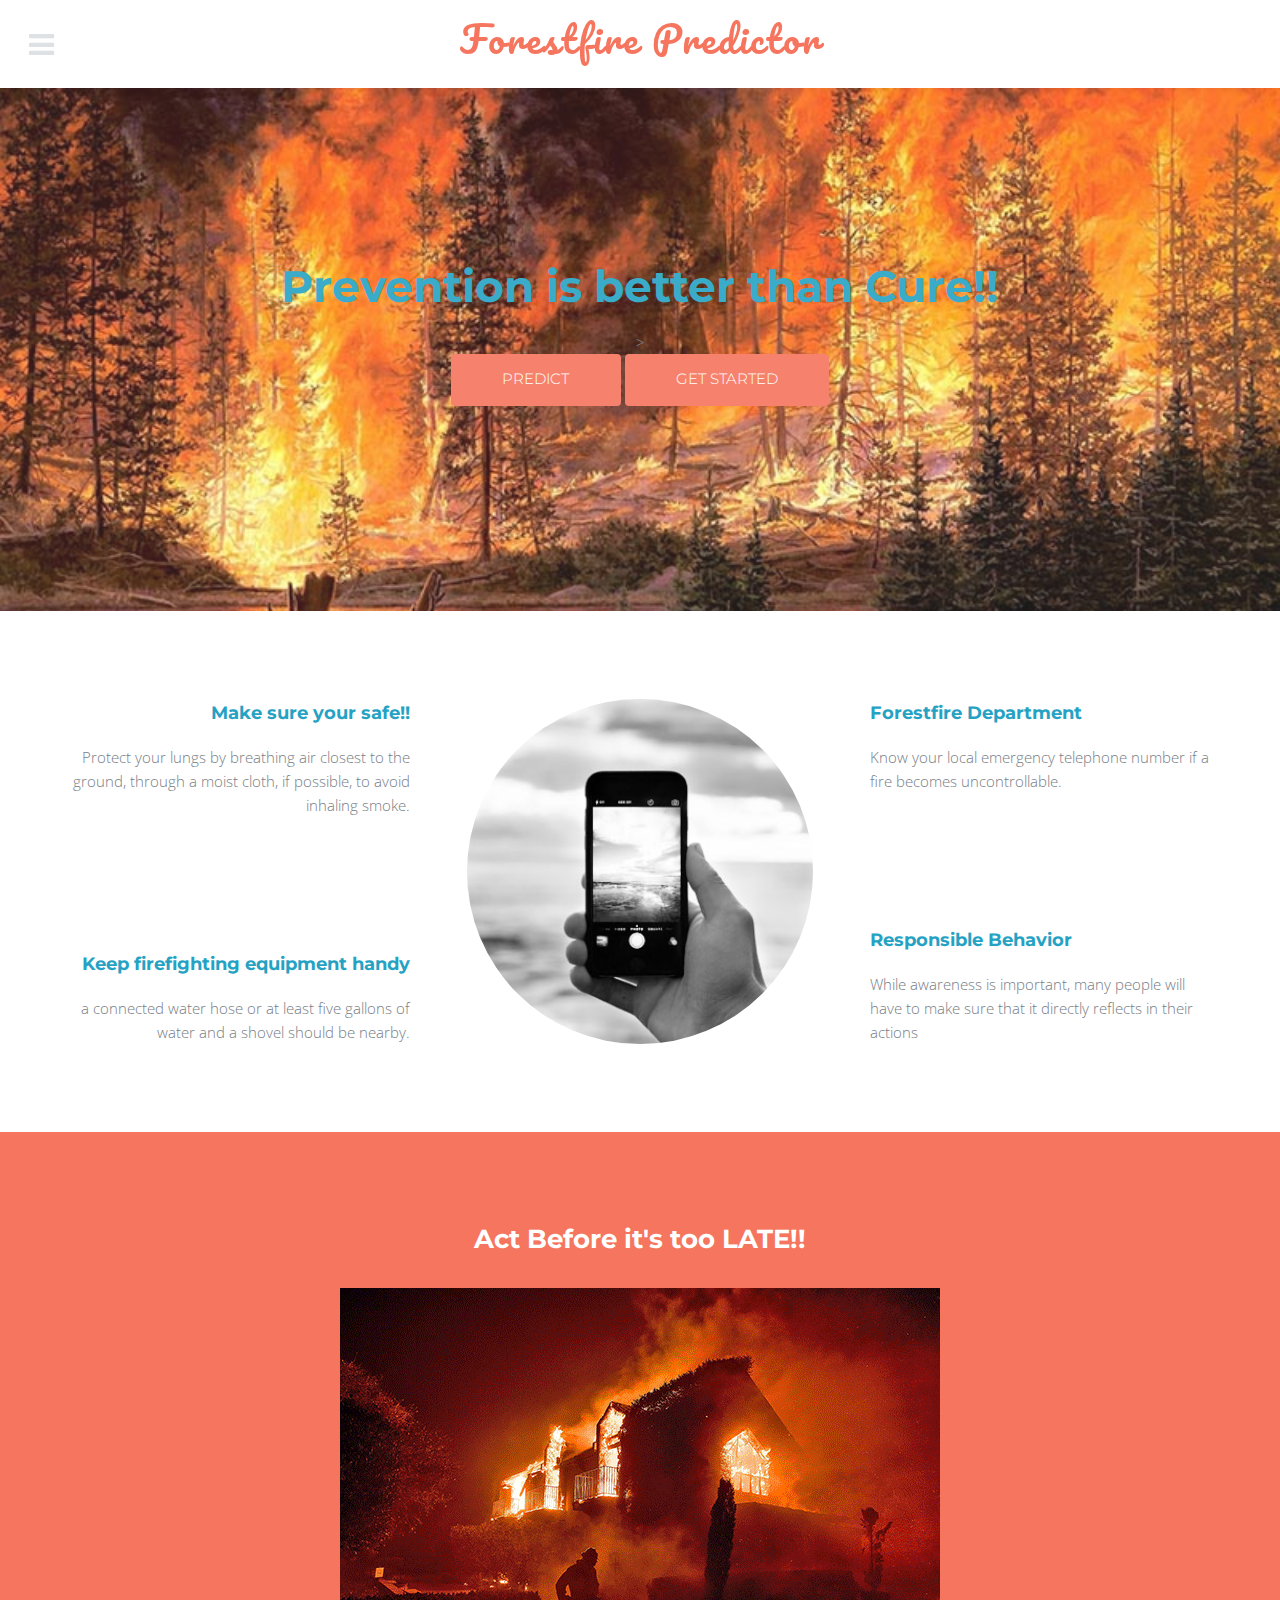
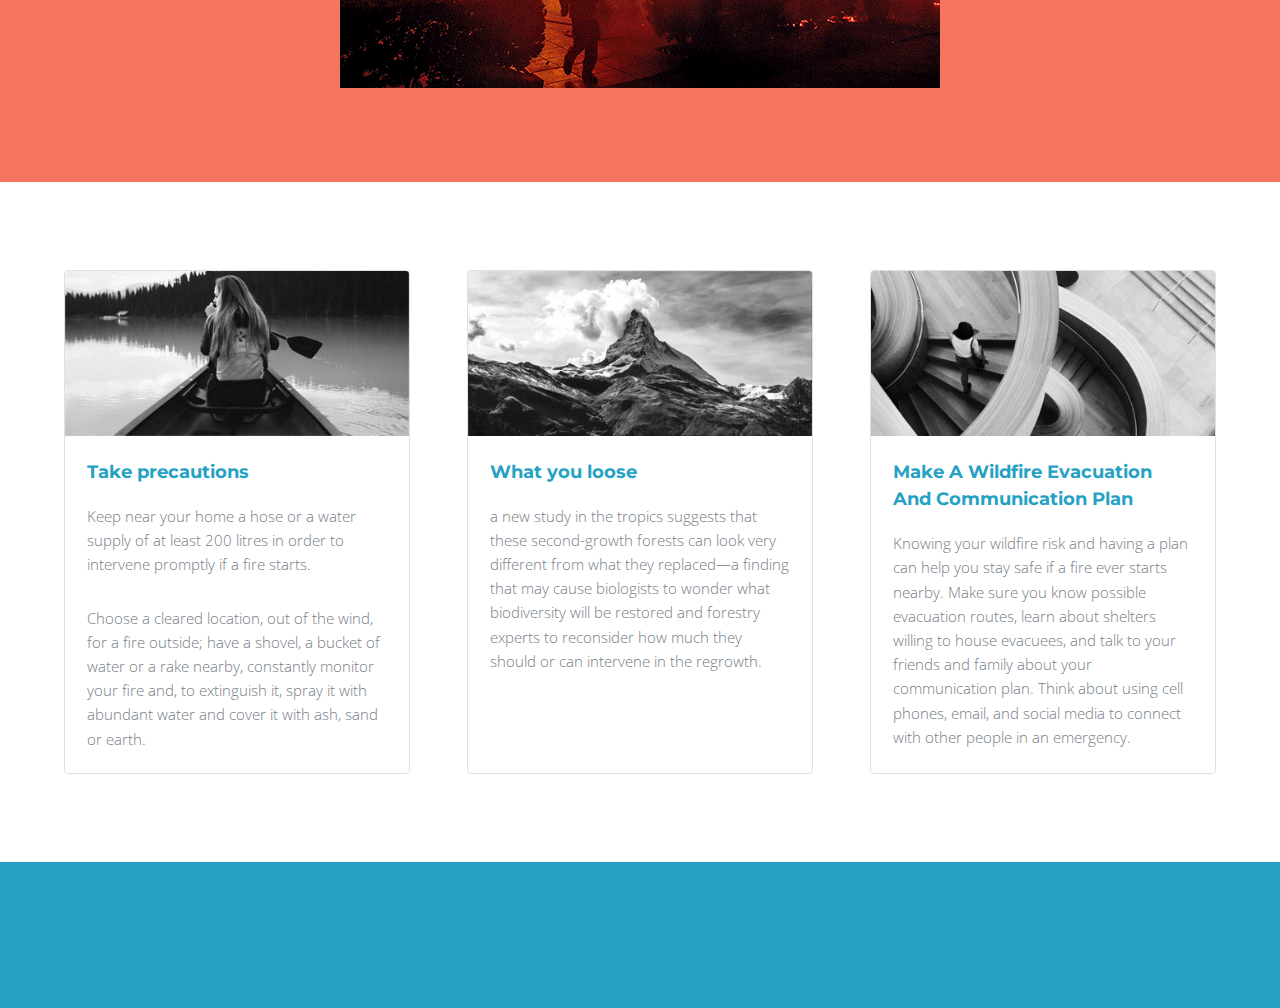
==== Forest_fire/index.html @ a29992cc "Update index.html" ====
<!DOCTYPE HTML>
<!--
	Intensify by TEMPLATED
	templated.co @templatedco
	Released for free under the Creative Commons Attribution 3.0 license (templated.co/license)
-->
<html>
	<head>
		<title>Intensify by TEMPLATED</title>
		<meta charset="utf-8" />
		<meta name="viewport" content="width=device-width, initial-scale=1" />
		<link rel="stylesheet" href="assets/css/main.css" />
	</head>
	<body>

		<!-- Header -->
			<header id="header">
				<nav class="left">
					<a href="#menu"><span>Menu</span></a>
				</nav>
				<a href="index.html" class="logo">Forestfire Predictor</a>
			</header>

		<!-- Menu -->
			<nav id="menu">
				<ul class="links">
					<li><a href="index.html">Home</a></li>
					<li><a href="generic.html">Manual</a></li>
				</ul>
				<ul class="actions vertical">
					
				</ul>
			</nav>

		<!-- Banner -->
			<section id="banner">
				<div class="content">
					<h1>Prevention is better than Cure!!</h1>>
					<ul class="actions">
						<li>
						<form action="../cgi-bin/codefundoo.py" method="get">
						<input type="submit" value="Predict"> <a href="#one" class="button scrolly">Get Started</a></input>
						</li>
						</form>
					</ul>
				</div>
			</section>

		<!-- One -->
			<section id="one" class="wrapper">
				<div class="inner flex flex-3">
					<div class="flex-item left">
						<div>
							<h3> Make sure your safe!!</h3>
							<p>Protect your lungs by breathing air closest to the ground, through a moist cloth, if possible, to avoid inhaling smoke.</p>
						</div>
						<div>
							<h3>Keep firefighting equipment handy </h3>
							<p> a connected water hose or at least five gallons of water and a shovel should be nearby.</p>
						</div>
					</div>
					<div class="flex-item image fit round">
						<img src="images/pic01.jpg" alt="" />
					</div>
					<div class="flex-item right">
						<div>
							<h3>Forestfire Department</h3>
							<p>Know your local emergency telephone number if a fire becomes uncontrollable.</p>
						</div>
						<div>
							<h3>Responsible Behavior</h3>
							<p>While awareness is important, many people will have to make sure that it directly reflects in their actions</p>
						</div>
					</div>
				</div>
			</section>

		<!-- Two -->
			<section id="two" class="wrapper style1 special">
				<div class="inner">
				
					<h2>Act Before it's too LATE!!</h2> 
					<figure>
					<p></p>
					    <img src="images/fire.gif">
					 <p></p>
					 <!--    <footer> 
					        <cite class="author">Jane Anderson</cite>
					        <cite class="company">CEO, Untitled</cite>
					    </footer> -->
					 </figure> 
				</div>
			</section>

		 
			<section id="three" class="wrapper">
				<div class="inner flex flex-3">
					<div class="flex-item box">
						<div class="image fit">
							<img src="images/pic02.jpg" alt="" />
						</div>
						<div class="content">
							<h3>Take precautions</h3>
                               <p>Keep near your home a hose or a water supply of at least 200 litres in order to intervene promptly if a fire starts.</p>
                               <p>Choose a cleared location, out of the wind, for a fire outside; have a shovel, a bucket of water or a rake nearby, constantly monitor your fire and, to extinguish it, spray it with abundant water and cover it with ash, sand or earth.</p>
						</div>
					</div>
					<div class="flex-item box">
						<div class="image fit">
							<img src="images/pic03.jpg" alt="" />
						</div>
						<div class="content">
							<h3>What you loose</h3>
							<p>a new study in the tropics suggests that these second-growth forests can look very different from what they replaced—a finding that may cause biologists to wonder what biodiversity will be restored and forestry experts to reconsider how much they should or can intervene in the regrowth.</p>
						</div>
					</div>
					<div class="flex-item box">
						<div class="image fit">
							<img src="images/pic04.jpg" alt="" />
						</div>
						<div class="content">
							<h3>Make A Wildfire Evacuation And Communication Plan</h3>
							<p>Knowing your wildfire risk and having a plan can help you stay safe if a fire ever starts nearby.
                               Make sure you know possible evacuation routes, learn about shelters willing to house evacuees, and talk to your friends and family about your communication plan. Think about using cell phones, email, and social media to connect with other people in an emergency.</p>
						</div>
					</div>
				</div>
			</section>

		<!-- Footer -->
			<footer id="footer">
				<div class="inner">
				</div>
			</footer>

		<!-- Scripts -->
			<script src="assets/js/jquery.min.js"></script>
			<script src="assets/js/jquery.scrolly.min.js"></script>
			<script src="assets/js/skel.min.js"></script>
			<script src="assets/js/util.js"></script>
			<script src="assets/js/main.js"></script>

	</body>
</html>
---- Forest_fire/assets/css/main.css ----
@charset "UTF-8";
@import url(font-awesome.min.css);
@import "https://fonts.googleapis.com/css?family=Montserrat:700|Open+Sans:300,400|Pacifico";

/*
	Intensify by TEMPLATED
	templated.co @templatedco
	Released for free under the Creative Commons Attribution 3.0 license (templated.co/license)
*/

/* Reset */

	html, body, div, span, applet, object, iframe, h1, h2, h3, h4, h5, h6, p, blockquote, pre, a, abbr, acronym, address, big, cite, code, del, dfn, em, img, ins, kbd, q, s, samp, small, strike, strong, sub, sup, tt, var, b, u, i, center, dl, dt, dd, ol, ul, li, fieldset, form, label, legend, table, caption, tbody, tfoot, thead, tr, th, td, article, aside, canvas, details, embed, figure, figcaption, footer, header, hgroup, menu, nav, output, ruby, section, summary, time, mark, audio, video {
		margin: 0;
		padding: 0;
		border: 0;
		font-size: 100%;
		font: inherit;
		vertical-align: baseline;
	}

	article, aside, details, figcaption, figure, footer, header, hgroup, menu, nav, section {
		display: block;
	}

	body {
		line-height: 1;
	}

	ol, ul {
		list-style: none;
	}

	blockquote, q {
		quotes: none;
	}

	blockquote:before, blockquote:after, q:before, q:after {
		content: '';
		content: none;
	}

	table {
		border-collapse: collapse;
		border-spacing: 0;
	}

	body {
		-webkit-text-size-adjust: none;
	}

/* Box Model */

	*, *:before, *:after {
		-moz-box-sizing: border-box;
		-webkit-box-sizing: border-box;
		box-sizing: border-box;
	}

/* Containers */

	.container {
		margin-left: auto;
		margin-right: auto;
	}

	.container.\31 25\25 {
		width: 100%;
		max-width: 100em;
		min-width: 80em;
	}

	.container.\37 5\25 {
		width: 60em;
	}

	.container.\35 0\25 {
		width: 40em;
	}

	.container.\32 5\25 {
		width: 20em;
	}

	.container {
		width: 80em;
	}

	@media screen and (max-width: 1680px) {

		.container.\31 25\25 {
			width: 100%;
			max-width: 100em;
			min-width: 80em;
		}

		.container.\37 5\25 {
			width: 60em;
		}

		.container.\35 0\25 {
			width: 40em;
		}

		.container.\32 5\25 {
			width: 20em;
		}

		.container {
			width: 80em;
		}

	}

	@media screen and (max-width: 1280px) {

		.container.\31 25\25 {
			width: 100%;
			max-width: 81.25em;
			min-width: 65em;
		}

		.container.\37 5\25 {
			width: 48.75em;
		}

		.container.\35 0\25 {
			width: 32.5em;
		}

		.container.\32 5\25 {
			width: 16.25em;
		}

		.container {
			width: 65em;
		}

	}

	@media screen and (max-width: 980px) {

		.container.\31 25\25 {
			width: 100%;
			max-width: 112.5%;
			min-width: 90%;
		}

		.container.\37 5\25 {
			width: 67.5%;
		}

		.container.\35 0\25 {
			width: 45%;
		}

		.container.\32 5\25 {
			width: 22.5%;
		}

		.container {
			width: 90%;
		}

	}

	@media screen and (max-width: 736px) {

		.container.\31 25\25 {
			width: 100%;
			max-width: 112.5%;
			min-width: 90%;
		}

		.container.\37 5\25 {
			width: 67.5%;
		}

		.container.\35 0\25 {
			width: 45%;
		}

		.container.\32 5\25 {
			width: 22.5%;
		}

		.container {
			width: 90% !important;
		}

	}

	@media screen and (max-width: 480px) {

		.container.\31 25\25 {
			width: 100%;
			max-width: 112.5%;
			min-width: 90%;
		}

		.container.\37 5\25 {
			width: 67.5%;
		}

		.container.\35 0\25 {
			width: 45%;
		}

		.container.\32 5\25 {
			width: 22.5%;
		}

		.container {
			width: 90% !important;
		}

	}

/* Grid */

	.row {
		border-bottom: solid 1px transparent;
		-moz-box-sizing: border-box;
		-webkit-box-sizing: border-box;
		box-sizing: border-box;
	}

	.row > * {
		float: left;
		-moz-box-sizing: border-box;
		-webkit-box-sizing: border-box;
		box-sizing: border-box;
	}

	.row:after, .row:before {
		content: '';
		display: block;
		clear: both;
		height: 0;
	}

	.row.uniform > * > :first-child {
		margin-top: 0;
	}

	.row.uniform > * > :last-child {
		margin-bottom: 0;
	}

	.row.\30 \25 > * {
		padding: 0 0 0 0em;
	}

	.row.\30 \25 {
		margin: 0 0 -1px 0em;
	}

	.row.uniform.\30 \25 > * {
		padding: 0em 0 0 0em;
	}

	.row.uniform.\30 \25 {
		margin: 0em 0 -1px 0em;
	}

	.row > * {
		padding: 0 0 0 2em;
	}

	.row {
		margin: 0 0 -1px -2em;
	}

	.row.uniform > * {
		padding: 2em 0 0 2em;
	}

	.row.uniform {
		margin: -2em 0 -1px -2em;
	}

	.row.\32 00\25 > * {
		padding: 0 0 0 4em;
	}

	.row.\32 00\25 {
		margin: 0 0 -1px -4em;
	}

	.row.uniform.\32 00\25 > * {
		padding: 4em 0 0 4em;
	}

	.row.uniform.\32 00\25 {
		margin: -4em 0 -1px -4em;
	}

	.row.\31 50\25 > * {
		padding: 0 0 0 3em;
	}

	.row.\31 50\25 {
		margin: 0 0 -1px -3em;
	}

	.row.uniform.\31 50\25 > * {
		padding: 3em 0 0 3em;
	}

	.row.uniform.\31 50\25 {
		margin: -3em 0 -1px -3em;
	}

	.row.\35 0\25 > * {
		padding: 0 0 0 1em;
	}

	.row.\35 0\25 {
		margin: 0 0 -1px -1em;
	}

	.row.uniform.\35 0\25 > * {
		padding: 1em 0 0 1em;
	}

	.row.uniform.\35 0\25 {
		margin: -1em 0 -1px -1em;
	}

	.row.\32 5\25 > * {
		padding: 0 0 0 0.5em;
	}

	.row.\32 5\25 {
		margin: 0 0 -1px -0.5em;
	}

	.row.uniform.\32 5\25 > * {
		padding: 0.5em 0 0 0.5em;
	}

	.row.uniform.\32 5\25 {
		margin: -0.5em 0 -1px -0.5em;
	}

	.\31 2u, .\31 2u\24 {
		width: 100%;
		clear: none;
		margin-left: 0;
	}

	.\31 1u, .\31 1u\24 {
		width: 91.6666666667%;
		clear: none;
		margin-left: 0;
	}

	.\31 0u, .\31 0u\24 {
		width: 83.3333333333%;
		clear: none;
		margin-left: 0;
	}

	.\39 u, .\39 u\24 {
		width: 75%;
		clear: none;
		margin-left: 0;
	}

	.\38 u, .\38 u\24 {
		width: 66.6666666667%;
		clear: none;
		margin-left: 0;
	}

	.\37 u, .\37 u\24 {
		width: 58.3333333333%;
		clear: none;
		margin-left: 0;
	}

	.\36 u, .\36 u\24 {
		width: 50%;
		clear: none;
		margin-left: 0;
	}

	.\35 u, .\35 u\24 {
		width: 41.6666666667%;
		clear: none;
		margin-left: 0;
	}

	.\34 u, .\34 u\24 {
		width: 33.3333333333%;
		clear: none;
		margin-left: 0;
	}

	.\33 u, .\33 u\24 {
		width: 25%;
		clear: none;
		margin-left: 0;
	}

	.\32 u, .\32 u\24 {
		width: 16.6666666667%;
		clear: none;
		margin-left: 0;
	}

	.\31 u, .\31 u\24 {
		width: 8.3333333333%;
		clear: none;
		margin-left: 0;
	}

	.\31 2u\24 + *,
	.\31 1u\24 + *,
	.\31 0u\24 + *,
	.\39 u\24 + *,
	.\38 u\24 + *,
	.\37 u\24 + *,
	.\36 u\24 + *,
	.\35 u\24 + *,
	.\34 u\24 + *,
	.\33 u\24 + *,
	.\32 u\24 + *,
	.\31 u\24 + * {
		clear: left;
	}

	.\-11u {
		margin-left: 91.66667%;
	}

	.\-10u {
		margin-left: 83.33333%;
	}

	.\-9u {
		margin-left: 75%;
	}

	.\-8u {
		margin-left: 66.66667%;
	}

	.\-7u {
		margin-left: 58.33333%;
	}

	.\-6u {
		margin-left: 50%;
	}

	.\-5u {
		margin-left: 41.66667%;
	}

	.\-4u {
		margin-left: 33.33333%;
	}

	.\-3u {
		margin-left: 25%;
	}

	.\-2u {
		margin-left: 16.66667%;
	}

	.\-1u {
		margin-left: 8.33333%;
	}

	@media screen and (max-width: 1680px) {

		.row > * {
			padding: 0 0 0 2em;
		}

		.row {
			margin: 0 0 -1px -2em;
		}

		.row.uniform > * {
			padding: 2em 0 0 2em;
		}

		.row.uniform {
			margin: -2em 0 -1px -2em;
		}

		.row.\32 00\25 > * {
			padding: 0 0 0 4em;
		}

		.row.\32 00\25 {
			margin: 0 0 -1px -4em;
		}

		.row.uniform.\32 00\25 > * {
			padding: 4em 0 0 4em;
		}

		.row.uniform.\32 00\25 {
			margin: -4em 0 -1px -4em;
		}

		.row.\31 50\25 > * {
			padding: 0 0 0 3em;
		}

		.row.\31 50\25 {
			margin: 0 0 -1px -3em;
		}

		.row.uniform.\31 50\25 > * {
			padding: 3em 0 0 3em;
		}

		.row.uniform.\31 50\25 {
			margin: -3em 0 -1px -3em;
		}

		.row.\35 0\25 > * {
			padding: 0 0 0 1em;
		}

		.row.\35 0\25 {
			margin: 0 0 -1px -1em;
		}

		.row.uniform.\35 0\25 > * {
			padding: 1em 0 0 1em;
		}

		.row.uniform.\35 0\25 {
			margin: -1em 0 -1px -1em;
		}

		.row.\32 5\25 > * {
			padding: 0 0 0 0.5em;
		}

		.row.\32 5\25 {
			margin: 0 0 -1px -0.5em;
		}

		.row.uniform.\32 5\25 > * {
			padding: 0.5em 0 0 0.5em;
		}

		.row.uniform.\32 5\25 {
			margin: -0.5em 0 -1px -0.5em;
		}

		.\31 2u\28xlarge\29, .\31 2u\24\28xlarge\29 {
			width: 100%;
			clear: none;
			margin-left: 0;
		}

		.\31 1u\28xlarge\29, .\31 1u\24\28xlarge\29 {
			width: 91.6666666667%;
			clear: none;
			margin-left: 0;
		}

		.\31 0u\28xlarge\29, .\31 0u\24\28xlarge\29 {
			width: 83.3333333333%;
			clear: none;
			margin-left: 0;
		}

		.\39 u\28xlarge\29, .\39 u\24\28xlarge\29 {
			width: 75%;
			clear: none;
			margin-left: 0;
		}

		.\38 u\28xlarge\29, .\38 u\24\28xlarge\29 {
			width: 66.6666666667%;
			clear: none;
			margin-left: 0;
		}

		.\37 u\28xlarge\29, .\37 u\24\28xlarge\29 {
			width: 58.3333333333%;
			clear: none;
			margin-left: 0;
		}

		.\36 u\28xlarge\29, .\36 u\24\28xlarge\29 {
			width: 50%;
			clear: none;
			margin-left: 0;
		}

		.\35 u\28xlarge\29, .\35 u\24\28xlarge\29 {
			width: 41.6666666667%;
			clear: none;
			margin-left: 0;
		}

		.\34 u\28xlarge\29, .\34 u\24\28xlarge\29 {
			width: 33.3333333333%;
			clear: none;
			margin-left: 0;
		}

		.\33 u\28xlarge\29, .\33 u\24\28xlarge\29 {
			width: 25%;
			clear: none;
			margin-left: 0;
		}

		.\32 u\28xlarge\29, .\32 u\24\28xlarge\29 {
			width: 16.6666666667%;
			clear: none;
			margin-left: 0;
		}

		.\31 u\28xlarge\29, .\31 u\24\28xlarge\29 {
			width: 8.3333333333%;
			clear: none;
			margin-left: 0;
		}

		.\31 2u\24\28xlarge\29 + *,
		.\31 1u\24\28xlarge\29 + *,
		.\31 0u\24\28xlarge\29 + *,
		.\39 u\24\28xlarge\29 + *,
		.\38 u\24\28xlarge\29 + *,
		.\37 u\24\28xlarge\29 + *,
		.\36 u\24\28xlarge\29 + *,
		.\35 u\24\28xlarge\29 + *,
		.\34 u\24\28xlarge\29 + *,
		.\33 u\24\28xlarge\29 + *,
		.\32 u\24\28xlarge\29 + *,
		.\31 u\24\28xlarge\29 + * {
			clear: left;
		}

		.\-11u\28xlarge\29 {
			margin-left: 91.66667%;
		}

		.\-10u\28xlarge\29 {
			margin-left: 83.33333%;
		}

		.\-9u\28xlarge\29 {
			margin-left: 75%;
		}

		.\-8u\28xlarge\29 {
			margin-left: 66.66667%;
		}

		.\-7u\28xlarge\29 {
			margin-left: 58.33333%;
		}

		.\-6u\28xlarge\29 {
			margin-left: 50%;
		}

		.\-5u\28xlarge\29 {
			margin-left: 41.66667%;
		}

		.\-4u\28xlarge\29 {
			margin-left: 33.33333%;
		}

		.\-3u\28xlarge\29 {
			margin-left: 25%;
		}

		.\-2u\28xlarge\29 {
			margin-left: 16.66667%;
		}

		.\-1u\28xlarge\29 {
			margin-left: 8.33333%;
		}

	}

	@media screen and (max-width: 1280px) {

		.row > * {
			padding: 0 0 0 1.5em;
		}

		.row {
			margin: 0 0 -1px -1.5em;
		}

		.row.uniform > * {
			padding: 1.5em 0 0 1.5em;
		}

		.row.uniform {
			margin: -1.5em 0 -1px -1.5em;
		}

		.row.\32 00\25 > * {
			padding: 0 0 0 3em;
		}

		.row.\32 00\25 {
			margin: 0 0 -1px -3em;
		}

		.row.uniform.\32 00\25 > * {
			padding: 3em 0 0 3em;
		}

		.row.uniform.\32 00\25 {
			margin: -3em 0 -1px -3em;
		}

		.row.\31 50\25 > * {
			padding: 0 0 0 2.25em;
		}

		.row.\31 50\25 {
			margin: 0 0 -1px -2.25em;
		}

		.row.uniform.\31 50\25 > * {
			padding: 2.25em 0 0 2.25em;
		}

		.row.uniform.\31 50\25 {
			margin: -2.25em 0 -1px -2.25em;
		}

		.row.\35 0\25 > * {
			padding: 0 0 0 0.75em;
		}

		.row.\35 0\25 {
			margin: 0 0 -1px -0.75em;
		}

		.row.uniform.\35 0\25 > * {
			padding: 0.75em 0 0 0.75em;
		}

		.row.uniform.\35 0\25 {
			margin: -0.75em 0 -1px -0.75em;
		}

		.row.\32 5\25 > * {
			padding: 0 0 0 0.375em;
		}

		.row.\32 5\25 {
			margin: 0 0 -1px -0.375em;
		}

		.row.uniform.\32 5\25 > * {
			padding: 0.375em 0 0 0.375em;
		}

		.row.uniform.\32 5\25 {
			margin: -0.375em 0 -1px -0.375em;
		}

		.\31 2u\28large\29, .\31 2u\24\28large\29 {
			width: 100%;
			clear: none;
			margin-left: 0;
		}

		.\31 1u\28large\29, .\31 1u\24\28large\29 {
			width: 91.6666666667%;
			clear: none;
			margin-left: 0;
		}

		.\31 0u\28large\29, .\31 0u\24\28large\29 {
			width: 83.3333333333%;
			clear: none;
			margin-left: 0;
		}

		.\39 u\28large\29, .\39 u\24\28large\29 {
			width: 75%;
			clear: none;
			margin-left: 0;
		}

		.\38 u\28large\29, .\38 u\24\28large\29 {
			width: 66.6666666667%;
			clear: none;
			margin-left: 0;
		}

		.\37 u\28large\29, .\37 u\24\28large\29 {
			width: 58.3333333333%;
			clear: none;
			margin-left: 0;
		}

		.\36 u\28large\29, .\36 u\24\28large\29 {
			width: 50%;
			clear: none;
			margin-left: 0;
		}

		.\35 u\28large\29, .\35 u\24\28large\29 {
			width: 41.6666666667%;
			clear: none;
			margin-left: 0;
		}

		.\34 u\28large\29, .\34 u\24\28large\29 {
			width: 33.3333333333%;
			clear: none;
			margin-left: 0;
		}

		.\33 u\28large\29, .\33 u\24\28large\29 {
			width: 25%;
			clear: none;
			margin-left: 0;
		}

		.\32 u\28large\29, .\32 u\24\28large\29 {
			width: 16.6666666667%;
			clear: none;
			margin-left: 0;
		}

		.\31 u\28large\29, .\31 u\24\28large\29 {
			width: 8.3333333333%;
			clear: none;
			margin-left: 0;
		}

		.\31 2u\24\28large\29 + *,
		.\31 1u\24\28large\29 + *,
		.\31 0u\24\28large\29 + *,
		.\39 u\24\28large\29 + *,
		.\38 u\24\28large\29 + *,
		.\37 u\24\28large\29 + *,
		.\36 u\24\28large\29 + *,
		.\35 u\24\28large\29 + *,
		.\34 u\24\28large\29 + *,
		.\33 u\24\28large\29 + *,
		.\32 u\24\28large\29 + *,
		.\31 u\24\28large\29 + * {
			clear: left;
		}

		.\-11u\28large\29 {
			margin-left: 91.66667%;
		}

		.\-10u\28large\29 {
			margin-left: 83.33333%;
		}

		.\-9u\28large\29 {
			margin-left: 75%;
		}

		.\-8u\28large\29 {
			margin-left: 66.66667%;
		}

		.\-7u\28large\29 {
			margin-left: 58.33333%;
		}

		.\-6u\28large\29 {
			margin-left: 50%;
		}

		.\-5u\28large\29 {
			margin-left: 41.66667%;
		}

		.\-4u\28large\29 {
			margin-left: 33.33333%;
		}

		.\-3u\28large\29 {
			margin-left: 25%;
		}

		.\-2u\28large\29 {
			margin-left: 16.66667%;
		}

		.\-1u\28large\29 {
			margin-left: 8.33333%;
		}

	}

	@media screen and (max-width: 980px) {

		.row > * {
			padding: 0 0 0 1.5em;
		}

		.row {
			margin: 0 0 -1px -1.5em;
		}

		.row.uniform > * {
			padding: 1.5em 0 0 1.5em;
		}

		.row.uniform {
			margin: -1.5em 0 -1px -1.5em;
		}

		.row.\32 00\25 > * {
			padding: 0 0 0 3em;
		}

		.row.\32 00\25 {
			margin: 0 0 -1px -3em;
		}

		.row.uniform.\32 00\25 > * {
			padding: 3em 0 0 3em;
		}

		.row.uniform.\32 00\25 {
			margin: -3em 0 -1px -3em;
		}

		.row.\31 50\25 > * {
			padding: 0 0 0 2.25em;
		}

		.row.\31 50\25 {
			margin: 0 0 -1px -2.25em;
		}

		.row.uniform.\31 50\25 > * {
			padding: 2.25em 0 0 2.25em;
		}

		.row.uniform.\31 50\25 {
			margin: -2.25em 0 -1px -2.25em;
		}

		.row.\35 0\25 > * {
			padding: 0 0 0 0.75em;
		}

		.row.\35 0\25 {
			margin: 0 0 -1px -0.75em;
		}

		.row.uniform.\35 0\25 > * {
			padding: 0.75em 0 0 0.75em;
		}

		.row.uniform.\35 0\25 {
			margin: -0.75em 0 -1px -0.75em;
		}

		.row.\32 5\25 > * {
			padding: 0 0 0 0.375em;
		}

		.row.\32 5\25 {
			margin: 0 0 -1px -0.375em;
		}

		.row.uniform.\32 5\25 > * {
			padding: 0.375em 0 0 0.375em;
		}

		.row.uniform.\32 5\25 {
			margin: -0.375em 0 -1px -0.375em;
		}

		.\31 2u\28medium\29, .\31 2u\24\28medium\29 {
			width: 100%;
			clear: none;
			margin-left: 0;
		}

		.\31 1u\28medium\29, .\31 1u\24\28medium\29 {
			width: 91.6666666667%;
			clear: none;
			margin-left: 0;
		}

		.\31 0u\28medium\29, .\31 0u\24\28medium\29 {
			width: 83.3333333333%;
			clear: none;
			margin-left: 0;
		}

		.\39 u\28medium\29, .\39 u\24\28medium\29 {
			width: 75%;
			clear: none;
			margin-left: 0;
		}

		.\38 u\28medium\29, .\38 u\24\28medium\29 {
			width: 66.6666666667%;
			clear: none;
			margin-left: 0;
		}

		.\37 u\28medium\29, .\37 u\24\28medium\29 {
			width: 58.3333333333%;
			clear: none;
			margin-left: 0;
		}

		.\36 u\28medium\29, .\36 u\24\28medium\29 {
			width: 50%;
			clear: none;
			margin-left: 0;
		}

		.\35 u\28medium\29, .\35 u\24\28medium\29 {
			width: 41.6666666667%;
			clear: none;
			margin-left: 0;
		}

		.\34 u\28medium\29, .\34 u\24\28medium\29 {
			width: 33.3333333333%;
			clear: none;
			margin-left: 0;
		}

		.\33 u\28medium\29, .\33 u\24\28medium\29 {
			width: 25%;
			clear: none;
			margin-left: 0;
		}

		.\32 u\28medium\29, .\32 u\24\28medium\29 {
			width: 16.6666666667%;
			clear: none;
			margin-left: 0;
		}

		.\31 u\28medium\29, .\31 u\24\28medium\29 {
			width: 8.3333333333%;
			clear: none;
			margin-left: 0;
		}

		.\31 2u\24\28medium\29 + *,
		.\31 1u\24\28medium\29 + *,
		.\31 0u\24\28medium\29 + *,
		.\39 u\24\28medium\29 + *,
		.\38 u\24\28medium\29 + *,
		.\37 u\24\28medium\29 + *,
		.\36 u\24\28medium\29 + *,
		.\35 u\24\28medium\29 + *,
		.\34 u\24\28medium\29 + *,
		.\33 u\24\28medium\29 + *,
		.\32 u\24\28medium\29 + *,
		.\31 u\24\28medium\29 + * {
			clear: left;
		}

		.\-11u\28medium\29 {
			margin-left: 91.66667%;
		}

		.\-10u\28medium\29 {
			margin-left: 83.33333%;
		}

		.\-9u\28medium\29 {
			margin-left: 75%;
		}

		.\-8u\28medium\29 {
			margin-left: 66.66667%;
		}

		.\-7u\28medium\29 {
			margin-left: 58.33333%;
		}

		.\-6u\28medium\29 {
			margin-left: 50%;
		}

		.\-5u\28medium\29 {
			margin-left: 41.66667%;
		}

		.\-4u\28medium\29 {
			margin-left: 33.33333%;
		}

		.\-3u\28medium\29 {
			margin-left: 25%;
		}

		.\-2u\28medium\29 {
			margin-left: 16.66667%;
		}

		.\-1u\28medium\29 {
			margin-left: 8.33333%;
		}

	}

	@media screen and (max-width: 736px) {

		.row > * {
			padding: 0 0 0 1.25em;
		}

		.row {
			margin: 0 0 -1px -1.25em;
		}

		.row.uniform > * {
			padding: 1.25em 0 0 1.25em;
		}

		.row.uniform {
			margin: -1.25em 0 -1px -1.25em;
		}

		.row.\32 00\25 > * {
			padding: 0 0 0 2.5em;
		}

		.row.\32 00\25 {
			margin: 0 0 -1px -2.5em;
		}

		.row.uniform.\32 00\25 > * {
			padding: 2.5em 0 0 2.5em;
		}

		.row.uniform.\32 00\25 {
			margin: -2.5em 0 -1px -2.5em;
		}

		.row.\31 50\25 > * {
			padding: 0 0 0 1.875em;
		}

		.row.\31 50\25 {
			margin: 0 0 -1px -1.875em;
		}

		.row.uniform.\31 50\25 > * {
			padding: 1.875em 0 0 1.875em;
		}

		.row.uniform.\31 50\25 {
			margin: -1.875em 0 -1px -1.875em;
		}

		.row.\35 0\25 > * {
			padding: 0 0 0 0.625em;
		}

		.row.\35 0\25 {
			margin: 0 0 -1px -0.625em;
		}

		.row.uniform.\35 0\25 > * {
			padding: 0.625em 0 0 0.625em;
		}

		.row.uniform.\35 0\25 {
			margin: -0.625em 0 -1px -0.625em;
		}

		.row.\32 5\25 > * {
			padding: 0 0 0 0.3125em;
		}

		.row.\32 5\25 {
			margin: 0 0 -1px -0.3125em;
		}

		.row.uniform.\32 5\25 > * {
			padding: 0.3125em 0 0 0.3125em;
		}

		.row.uniform.\32 5\25 {
			margin: -0.3125em 0 -1px -0.3125em;
		}

		.\31 2u\28small\29, .\31 2u\24\28small\29 {
			width: 100%;
			clear: none;
			margin-left: 0;
		}

		.\31 1u\28small\29, .\31 1u\24\28small\29 {
			width: 91.6666666667%;
			clear: none;
			margin-left: 0;
		}

		.\31 0u\28small\29, .\31 0u\24\28small\29 {
			width: 83.3333333333%;
			clear: none;
			margin-left: 0;
		}

		.\39 u\28small\29, .\39 u\24\28small\29 {
			width: 75%;
			clear: none;
			margin-left: 0;
		}

		.\38 u\28small\29, .\38 u\24\28small\29 {
			width: 66.6666666667%;
			clear: none;
			margin-left: 0;
		}

		.\37 u\28small\29, .\37 u\24\28small\29 {
			width: 58.3333333333%;
			clear: none;
			margin-left: 0;
		}

		.\36 u\28small\29, .\36 u\24\28small\29 {
			width: 50%;
			clear: none;
			margin-left: 0;
		}

		.\35 u\28small\29, .\35 u\24\28small\29 {
			width: 41.6666666667%;
			clear: none;
			margin-left: 0;
		}

		.\34 u\28small\29, .\34 u\24\28small\29 {
			width: 33.3333333333%;
			clear: none;
			margin-left: 0;
		}

		.\33 u\28small\29, .\33 u\24\28small\29 {
			width: 25%;
			clear: none;
			margin-left: 0;
		}

		.\32 u\28small\29, .\32 u\24\28small\29 {
			width: 16.6666666667%;
			clear: none;
			margin-left: 0;
		}

		.\31 u\28small\29, .\31 u\24\28small\29 {
			width: 8.3333333333%;
			clear: none;
			margin-left: 0;
		}

		.\31 2u\24\28small\29 + *,
		.\31 1u\24\28small\29 + *,
		.\31 0u\24\28small\29 + *,
		.\39 u\24\28small\29 + *,
		.\38 u\24\28small\29 + *,
		.\37 u\24\28small\29 + *,
		.\36 u\24\28small\29 + *,
		.\35 u\24\28small\29 + *,
		.\34 u\24\28small\29 + *,
		.\33 u\24\28small\29 + *,
		.\32 u\24\28small\29 + *,
		.\31 u\24\28small\29 + * {
			clear: left;
		}

		.\-11u\28small\29 {
			margin-left: 91.66667%;
		}

		.\-10u\28small\29 {
			margin-left: 83.33333%;
		}

		.\-9u\28small\29 {
			margin-left: 75%;
		}

		.\-8u\28small\29 {
			margin-left: 66.66667%;
		}

		.\-7u\28small\29 {
			margin-left: 58.33333%;
		}

		.\-6u\28small\29 {
			margin-left: 50%;
		}

		.\-5u\28small\29 {
			margin-left: 41.66667%;
		}

		.\-4u\28small\29 {
			margin-left: 33.33333%;
		}

		.\-3u\28small\29 {
			margin-left: 25%;
		}

		.\-2u\28small\29 {
			margin-left: 16.66667%;
		}

		.\-1u\28small\29 {
			margin-left: 8.33333%;
		}

	}

	@media screen and (max-width: 480px) {

		.row > * {
			padding: 0 0 0 1.25em;
		}

		.row {
			margin: 0 0 -1px -1.25em;
		}

		.row.uniform > * {
			padding: 1.25em 0 0 1.25em;
		}

		.row.uniform {
			margin: -1.25em 0 -1px -1.25em;
		}

		.row.\32 00\25 > * {
			padding: 0 0 0 2.5em;
		}

		.row.\32 00\25 {
			margin: 0 0 -1px -2.5em;
		}

		.row.uniform.\32 00\25 > * {
			padding: 2.5em 0 0 2.5em;
		}

		.row.uniform.\32 00\25 {
			margin: -2.5em 0 -1px -2.5em;
		}

		.row.\31 50\25 > * {
			padding: 0 0 0 1.875em;
		}

		.row.\31 50\25 {
			margin: 0 0 -1px -1.875em;
		}

		.row.uniform.\31 50\25 > * {
			padding: 1.875em 0 0 1.875em;
		}

		.row.uniform.\31 50\25 {
			margin: -1.875em 0 -1px -1.875em;
		}

		.row.\35 0\25 > * {
			padding: 0 0 0 0.625em;
		}

		.row.\35 0\25 {
			margin: 0 0 -1px -0.625em;
		}

		.row.uniform.\35 0\25 > * {
			padding: 0.625em 0 0 0.625em;
		}

		.row.uniform.\35 0\25 {
			margin: -0.625em 0 -1px -0.625em;
		}

		.row.\32 5\25 > * {
			padding: 0 0 0 0.3125em;
		}

		.row.\32 5\25 {
			margin: 0 0 -1px -0.3125em;
		}

		.row.uniform.\32 5\25 > * {
			padding: 0.3125em 0 0 0.3125em;
		}

		.row.uniform.\32 5\25 {
			margin: -0.3125em 0 -1px -0.3125em;
		}

		.\31 2u\28xsmall\29, .\31 2u\24\28xsmall\29 {
			width: 100%;
			clear: none;
			margin-left: 0;
		}

		.\31 1u\28xsmall\29, .\31 1u\24\28xsmall\29 {
			width: 91.6666666667%;
			clear: none;
			margin-left: 0;
		}

		.\31 0u\28xsmall\29, .\31 0u\24\28xsmall\29 {
			width: 83.3333333333%;
			clear: none;
			margin-left: 0;
		}

		.\39 u\28xsmall\29, .\39 u\24\28xsmall\29 {
			width: 75%;
			clear: none;
			margin-left: 0;
		}

		.\38 u\28xsmall\29, .\38 u\24\28xsmall\29 {
			width: 66.6666666667%;
			clear: none;
			margin-left: 0;
		}

		.\37 u\28xsmall\29, .\37 u\24\28xsmall\29 {
			width: 58.3333333333%;
			clear: none;
			margin-left: 0;
		}

		.\36 u\28xsmall\29, .\36 u\24\28xsmall\29 {
			width: 50%;
			clear: none;
			margin-left: 0;
		}

		.\35 u\28xsmall\29, .\35 u\24\28xsmall\29 {
			width: 41.6666666667%;
			clear: none;
			margin-left: 0;
		}

		.\34 u\28xsmall\29, .\34 u\24\28xsmall\29 {
			width: 33.3333333333%;
			clear: none;
			margin-left: 0;
		}

		.\33 u\28xsmall\29, .\33 u\24\28xsmall\29 {
			width: 25%;
			clear: none;
			margin-left: 0;
		}

		.\32 u\28xsmall\29, .\32 u\24\28xsmall\29 {
			width: 16.6666666667%;
			clear: none;
			margin-left: 0;
		}

		.\31 u\28xsmall\29, .\31 u\24\28xsmall\29 {
			width: 8.3333333333%;
			clear: none;
			margin-left: 0;
		}

		.\31 2u\24\28xsmall\29 + *,
		.\31 1u\24\28xsmall\29 + *,
		.\31 0u\24\28xsmall\29 + *,
		.\39 u\24\28xsmall\29 + *,
		.\38 u\24\28xsmall\29 + *,
		.\37 u\24\28xsmall\29 + *,
		.\36 u\24\28xsmall\29 + *,
		.\35 u\24\28xsmall\29 + *,
		.\34 u\24\28xsmall\29 + *,
		.\33 u\24\28xsmall\29 + *,
		.\32 u\24\28xsmall\29 + *,
		.\31 u\24\28xsmall\29 + * {
			clear: left;
		}

		.\-11u\28xsmall\29 {
			margin-left: 91.66667%;
		}

		.\-10u\28xsmall\29 {
			margin-left: 83.33333%;
		}

		.\-9u\28xsmall\29 {
			margin-left: 75%;
		}

		.\-8u\28xsmall\29 {
			margin-left: 66.66667%;
		}

		.\-7u\28xsmall\29 {
			margin-left: 58.33333%;
		}

		.\-6u\28xsmall\29 {
			margin-left: 50%;
		}

		.\-5u\28xsmall\29 {
			margin-left: 41.66667%;
		}

		.\-4u\28xsmall\29 {
			margin-left: 33.33333%;
		}

		.\-3u\28xsmall\29 {
			margin-left: 25%;
		}

		.\-2u\28xsmall\29 {
			margin-left: 16.66667%;
		}

		.\-1u\28xsmall\29 {
			margin-left: 8.33333%;
		}

	}

/* Basic */

	@-ms-viewport {
		width: device-width;
	}

	body {
		-ms-overflow-style: scrollbar;
	}

	@media screen and (max-width: 480px) {

		html, body {
			min-width: 320px;
		}

	}

	body {
		background: #fff;
	}

		body.is-loading *, body.is-loading *:before, body.is-loading *:after {
			-moz-animation: none !important;
			-webkit-animation: none !important;
			-ms-animation: none !important;
			animation: none !important;
			-moz-transition: none !important;
			-webkit-transition: none !important;
			-ms-transition: none !important;
			transition: none !important;
		}

	.inner {
		margin: 0 auto;
		max-width: 65em;
	}

		@media screen and (max-width: 1280px) {

			.inner {
				max-width: 90%;
			}

		}

		@media screen and (max-width: 980px) {

			.inner {
				max-width: 70%;
			}

		}

		@media screen and (max-width: 736px) {

			.inner {
				max-width: 85%;
			}

		}

/* Type */

	body, input, select, textarea {
		color: #767d85;
		font-family: "Open Sans", Arial, Helvetica, sans-serif;
		font-size: 13pt;
		font-weight: 300;
		line-height: 1.65;
	}

		@media screen and (max-width: 1680px) {

			body, input, select, textarea {
				font-size: 11pt;
			}

		}

		@media screen and (max-width: 1280px) {

			body, input, select, textarea {
				font-size: 11pt;
			}

		}

		@media screen and (max-width: 980px) {

			body, input, select, textarea {
				font-size: 12pt;
			}

		}

		@media screen and (max-width: 736px) {

			body, input, select, textarea {
				font-size: 12pt;
			}

		}

		@media screen and (max-width: 480px) {

			body, input, select, textarea {
				font-size: 12pt;
			}

		}

	a {
		color: #25a2c3;
		text-decoration: underline;
	}

		a:hover {
			text-decoration: none;
		}

	strong, b {
		color: #727a82;
		font-weight: 700;
	}

	em, i {
		font-style: italic;
	}

	p {
		margin: 0 0 2em 0;
	}

	h1, h2, h3, h4, h5, h6 {
		color: #727a82;
		font-weight: 700;
		font-family: "Montserrat", sans-serif;
		line-height: 1.5;
		margin: 0 0 1em 0;
	}

		h1 a, h2 a, h3 a, h4 a, h5 a, h6 a {
			color: inherit;
			text-decoration: none;
		}

	h1 {
		font-size: 2em;
		line-height: 1.3;
	}

	h2 {
		font-size: 1.75em;
	}

	h3 {
		font-size: 1.25em;
	}

	h4 {
		font-size: 1em;
	}

	h5 {
		font-size: 0.9em;
	}

	h6 {
		font-size: 0.7em;
	}

	sub {
		font-size: 0.8em;
		position: relative;
		top: 0.5em;
	}

	sup {
		font-size: 0.8em;
		position: relative;
		top: -0.5em;
	}

	blockquote {
		font-style: italic;
		margin: 0 0 2em 0;
	}

	cite {
		display: block;
	}

		cite.author {
			font-weight: 400;
		}

		cite.company {
			font-size: .8em;
		}

	figure {
		margin: 0 0 2em 0;
	}

	code {
		background: rgba(144, 144, 144, 0.075);
		border-radius: 4px;
		border: solid 1px #dee1e3;
		font-family: "Courier New", monospace;
		font-size: 0.9em;
		margin: 0 0.25em;
		padding: 0.25em 0.65em;
	}

	pre {
		-webkit-overflow-scrolling: touch;
		font-family: "Courier New", monospace;
		font-size: 0.9em;
		margin: 0 0 2em 0;
	}

		pre code {
			display: block;
			line-height: 1.75;
			padding: 1em 1.5em;
			overflow-x: auto;
		}

	hr {
		border: 0;
		border-bottom: solid 1px #dee1e3;
		margin: 2em 0;
	}

		hr.major {
			margin: 3em 0;
		}

	.align-left {
		text-align: left;
	}

	.align-center {
		text-align: center;
	}

	.align-right {
		text-align: right;
	}

/* Section/Article */

	section.special, article.special {
		text-align: center;
	}

	header p {
		color: #bbb;
		position: relative;
		margin: 0 0 1.5em 0;
	}

	header h1 + p {
		font-size: 1.25em;
		margin-top: -1em;
	}

	header h2 + p {
		font-size: 1.25em;
		margin-top: -1em;
	}

	header h3 + p {
		font-size: 1.1em;
		margin-top: -0.8em;
	}

	header h4 + p,
	header h5 + p,
	header h6 + p {
		font-size: 0.9em;
		margin-top: -0.6em;
	}

/* Form */

	form {
		margin: 0 0 2em 0;
	}

	label {
		color: #727a82;
		display: block;
		font-size: 0.9em;
		font-weight: 700;
		margin: 0 0 1em 0;
	}

	input[type="text"],
	input[type="password"],
	input[type="email"],
	input[type="tel"],
	select,
	textarea {
		-moz-appearance: none;
		-webkit-appearance: none;
		-ms-appearance: none;
		appearance: none;
		background: rgba(144, 144, 144, 0.075);
		border-radius: 4px;
		border: none;
		border: solid 1px #dee1e3;
		color: inherit;
		display: block;
		outline: 0;
		padding: 0 1em;
		text-decoration: none;
		width: 100%;
	}

		input[type="text"]:invalid,
		input[type="password"]:invalid,
		input[type="email"]:invalid,
		input[type="tel"]:invalid,
		select:invalid,
		textarea:invalid {
			box-shadow: none;
		}

		input[type="text"]:focus,
		input[type="password"]:focus,
		input[type="email"]:focus,
		input[type="tel"]:focus,
		select:focus,
		textarea:focus {
			border-color: #25a2c3;
			box-shadow: 0 0 0 1px #25a2c3;
		}

	.select-wrapper {
		text-decoration: none;
		display: block;
		position: relative;
	}

		.select-wrapper:before {
			content: "";
			-moz-osx-font-smoothing: grayscale;
			-webkit-font-smoothing: antialiased;
			font-family: FontAwesome;
			font-style: normal;
			font-weight: normal;
			text-transform: none !important;
		}

		.select-wrapper:before {
			color: #dee1e3;
			display: block;
			height: 2.75em;
			line-height: 2.75em;
			pointer-events: none;
			position: absolute;
			right: 0;
			text-align: center;
			top: 0;
			width: 2.75em;
		}

		.select-wrapper select::-ms-expand {
			display: none;
		}

	input[type="text"],
	input[type="password"],
	input[type="email"],
	select {
		height: 3.5em;
		line-height: 3.5em;
	}

	textarea {
		padding: 0.75em 1em;
	}

	input[type="checkbox"],
	input[type="radio"] {
		-moz-appearance: none;
		-webkit-appearance: none;
		-ms-appearance: none;
		appearance: none;
		display: block;
		float: left;
		margin-right: -2em;
		opacity: 0;
		width: 1em;
		z-index: -1;
	}

		input[type="checkbox"] + label,
		input[type="radio"] + label {
			text-decoration: none;
			color: #767d85;
			cursor: pointer;
			display: inline-block;
			font-size: 1em;
			font-weight: 300;
			padding-left: 2.4em;
			padding-right: 0.75em;
			position: relative;
		}

			input[type="checkbox"] + label:before,
			input[type="radio"] + label:before {
				-moz-osx-font-smoothing: grayscale;
				-webkit-font-smoothing: antialiased;
				font-family: FontAwesome;
				font-style: normal;
				font-weight: normal;
				text-transform: none !important;
			}

			input[type="checkbox"] + label:before,
			input[type="radio"] + label:before {
				background: rgba(144, 144, 144, 0.075);
				border-radius: 4px;
				border: solid 1px #dee1e3;
				content: '';
				display: inline-block;
				height: 1.65em;
				left: 0;
				line-height: 1.58125em;
				position: absolute;
				text-align: center;
				top: 0;
				width: 1.65em;
			}

		input[type="checkbox"]:checked + label:before,
		input[type="radio"]:checked + label:before {
			background: #f6755e;
			border-color: #f6755e;
			color: #ffffff;
			content: '\f00c';
		}

		input[type="checkbox"]:focus + label:before,
		input[type="radio"]:focus + label:before {
			border-color: #25a2c3;
			box-shadow: 0 0 0 1px #25a2c3;
		}

	input[type="checkbox"] + label:before {
		border-radius: 4px;
	}

	input[type="radio"] + label:before {
		border-radius: 100%;
	}

	::-webkit-input-placeholder {
		color: #bbb !important;
		opacity: 1.0;
	}

	:-moz-placeholder {
		color: #bbb !important;
		opacity: 1.0;
	}

	::-moz-placeholder {
		color: #bbb !important;
		opacity: 1.0;
	}

	:-ms-input-placeholder {
		color: #bbb !important;
		opacity: 1.0;
	}

	.formerize-placeholder {
		color: #bbb !important;
		opacity: 1.0;
	}

/* Box */

	.box {
		border-radius: 4px;
		border: solid 1px #dee1e3;
		margin-bottom: 2em;
		overflow: hidden;
	}

		.box > :last-child,
		.box > :last-child > :last-child,
		.box > :last-child > :last-child > :last-child {
			margin-bottom: 0;
		}

		.box .image.fit {
			margin: 0;
		}

		.box .content {
			padding: 1.5em;
		}

		.box.alt {
			border: 0;
			border-radius: 0;
			padding: 0;
		}

/* Icon */

	.icon {
		text-decoration: none;
		border-bottom: none;
		position: relative;
	}

		.icon:before {
			-moz-osx-font-smoothing: grayscale;
			-webkit-font-smoothing: antialiased;
			font-family: FontAwesome;
			font-style: normal;
			font-weight: normal;
			text-transform: none !important;
		}

		.icon > .label {
			display: none;
		}

/* Image */

	.image {
		border: 0;
		display: inline-block;
		position: relative;
	}

		.image img {
			display: block;
		}

		.image.left, .image.right {
			max-width: 40%;
		}

			.image.left img, .image.right img {
				width: 100%;
			}

		.image.left {
			float: left;
			padding: 0 1.5em 1em 0;
			top: 0.25em;
		}

		.image.right {
			float: right;
			padding: 0 0 1em 1.5em;
			top: 0.25em;
		}

		.image.fit {
			display: block;
			margin: 0 0 2em 0;
			width: 100%;
		}

			.image.fit img {
				width: 100%;
			}

		.image.round img {
			border-radius: 100%;
		}

		.image.main {
			display: block;
			margin: 0 0 3em 0;
			width: 100%;
		}

			.image.main img {
				width: 100%;
			}

/* List */

	ol {
		list-style: decimal;
		margin: 0 0 2em 0;
		padding-left: 1.25em;
	}

		ol li {
			padding-left: 0.25em;
		}

	ul {
		list-style: disc;
		margin: 0 0 2em 0;
		padding-left: 1em;
	}

		ul li {
			padding-left: 0.5em;
		}

		ul.alt {
			list-style: none;
			padding-left: 0;
		}

			ul.alt li {
				border-top: solid 1px #dee1e3;
				padding: 0.5em 0;
			}

				ul.alt li:first-child {
					border-top: 0;
					padding-top: 0;
				}

		ul.icons {
			cursor: default;
			list-style: none;
			padding-left: 0;
		}

			ul.icons li {
				display: inline-block;
				padding: 0 1em 0 0;
			}

				ul.icons li:last-child {
					padding-right: 0;
				}

				ul.icons li .icon:before {
					font-size: 2em;
				}

		ul.actions {
			cursor: default;
			list-style: none;
			padding-left: 0;
		}

			ul.actions li {
				display: inline-block;
				padding: 0 1em 0 0;
				vertical-align: middle;
			}

				ul.actions li:last-child {
					padding-right: 0;
				}

			ul.actions.small li {
				padding: 0 0.5em 0 0;
			}

			ul.actions.vertical li {
				display: block;
				padding: 1em 0 0 0;
			}

				ul.actions.vertical li:first-child {
					padding-top: 0;
				}

				ul.actions.vertical li > * {
					margin-bottom: 0;
				}

			ul.actions.vertical.small li {
				padding: 0.5em 0 0 0;
			}

				ul.actions.vertical.small li:first-child {
					padding-top: 0;
				}

			ul.actions.fit {
				display: table;
				margin-left: -1em;
				padding: 0;
				table-layout: fixed;
				width: calc(100% + 1em);
			}

				ul.actions.fit li {
					display: table-cell;
					padding: 0 0 0 1em;
				}

					ul.actions.fit li > * {
						margin-bottom: 0;
					}

				ul.actions.fit.small {
					margin-left: -0.5em;
					width: calc(100% + 0.5em);
				}

					ul.actions.fit.small li {
						padding: 0 0 0 0.5em;
					}

			@media screen and (max-width: 480px) {

				ul.actions {
					margin: 0 0 2em 0;
				}

					ul.actions li {
						padding: 1em 0 0 0;
						display: block;
						text-align: center;
						width: 100%;
					}

						ul.actions li:first-child {
							padding-top: 0;
						}

						ul.actions li > * {
							width: 100%;
							margin: 0 !important;
						}

							ul.actions li > *.icon:before {
								margin-left: -2em;
							}

					ul.actions.small li {
						padding: 0.5em 0 0 0;
					}

						ul.actions.small li:first-child {
							padding-top: 0;
						}

			}

	dl {
		margin: 0 0 2em 0;
	}

		dl dt {
			display: block;
			font-weight: 700;
			margin: 0 0 1em 0;
		}

		dl dd {
			margin-left: 2em;
		}

/* Table */

	.table-wrapper {
		-webkit-overflow-scrolling: touch;
		overflow-x: auto;
	}

	table {
		margin: 0 0 2em 0;
		width: 100%;
	}

		table tbody tr {
			border: solid 1px #dee1e3;
			border-left: 0;
			border-right: 0;
		}

			table tbody tr:nth-child(2n + 1) {
				background-color: rgba(144, 144, 144, 0.075);
			}

		table td {
			padding: 0.75em 0.75em;
		}

		table th {
			color: #727a82;
			font-size: 0.9em;
			font-weight: 700;
			padding: 0 0.75em 0.75em 0.75em;
			text-align: left;
		}

		table thead {
			border-bottom: solid 2px #dee1e3;
		}

		table tfoot {
			border-top: solid 2px #dee1e3;
		}

		table.alt {
			border-collapse: separate;
		}

			table.alt tbody tr td {
				border: solid 1px #dee1e3;
				border-left-width: 0;
				border-top-width: 0;
			}

				table.alt tbody tr td:first-child {
					border-left-width: 1px;
				}

			table.alt tbody tr:first-child td {
				border-top-width: 1px;
			}

			table.alt thead {
				border-bottom: 0;
			}

			table.alt tfoot {
				border-top: 0;
			}

/* Button */

	input[type="submit"],
	input[type="reset"],
	input[type="button"],
	button,
	.button {
		-moz-appearance: none;
		-webkit-appearance: none;
		-ms-appearance: none;
		appearance: none;
		-moz-transition: background-color 0.2s ease-in-out, color 0.2s ease-in-out;
		-webkit-transition: background-color 0.2s ease-in-out, color 0.2s ease-in-out;
		-ms-transition: background-color 0.2s ease-in-out, color 0.2s ease-in-out;
		transition: background-color 0.2s ease-in-out, color 0.2s ease-in-out;
		background-color: #f6755e;
		border-radius: 4px;
		border: 0;
		color: #ffffff;
		cursor: pointer;
		display: inline-block;
		font-family: "Montserrat", sans-serif;
		height: 3.5em;
		line-height: 3.5em;
		padding: 0 3.5em;
		text-align: center;
		text-decoration: none;
		white-space: nowrap;
		text-transform: uppercase;
	}

		input[type="submit"]:hover,
		input[type="reset"]:hover,
		input[type="button"]:hover,
		button:hover,
		.button:hover {
			background-color: #f78a76;
		}

		input[type="submit"]:active,
		input[type="reset"]:active,
		input[type="button"]:active,
		button:active,
		.button:active {
			background-color: #f56046;
		}

		input[type="submit"].icon,
		input[type="reset"].icon,
		input[type="button"].icon,
		button.icon,
		.button.icon {
			padding-left: 1.35em;
		}

			input[type="submit"].icon:before,
			input[type="reset"].icon:before,
			input[type="button"].icon:before,
			button.icon:before,
			.button.icon:before {
				margin-right: 0.5em;
			}

		input[type="submit"].fit,
		input[type="reset"].fit,
		input[type="button"].fit,
		button.fit,
		.button.fit {
			display: block;
			margin: 0 0 1em 0;
			width: 100%;
		}

		input[type="submit"].small,
		input[type="reset"].small,
		input[type="button"].small,
		button.small,
		.button.small {
			font-size: 0.8em;
		}

		input[type="submit"].big,
		input[type="reset"].big,
		input[type="button"].big,
		button.big,
		.button.big {
			font-size: 1.35em;
		}

		input[type="submit"].alt,
		input[type="reset"].alt,
		input[type="button"].alt,
		button.alt,
		.button.alt {
			background-color: transparent;
			box-shadow: inset 0 0 0 1px #dee1e3;
			color: #727a82 !important;
		}

			input[type="submit"].alt:hover,
			input[type="reset"].alt:hover,
			input[type="button"].alt:hover,
			button.alt:hover,
			.button.alt:hover {
				background-color: rgba(144, 144, 144, 0.075);
			}

			input[type="submit"].alt:active,
			input[type="reset"].alt:active,
			input[type="button"].alt:active,
			button.alt:active,
			.button.alt:active {
				background-color: rgba(144, 144, 144, 0.2);
			}

			input[type="submit"].alt.icon:before,
			input[type="reset"].alt.icon:before,
			input[type="button"].alt.icon:before,
			button.alt.icon:before,
			.button.alt.icon:before {
				color: #bbb;
			}

		input[type="submit"].special,
		input[type="reset"].special,
		input[type="button"].special,
		button.special,
		.button.special {
			background-color: #25a2c3;
			color: #ffffff !important;
		}

			input[type="submit"].special:hover,
			input[type="reset"].special:hover,
			input[type="button"].special:hover,
			button.special:hover,
			.button.special:hover {
				background-color: #2bb3d7;
			}

			input[type="submit"].special:active,
			input[type="reset"].special:active,
			input[type="button"].special:active,
			button.special:active,
			.button.special:active {
				background-color: #2190ae;
			}

		input[type="submit"].disabled, input[type="submit"]:disabled,
		input[type="reset"].disabled,
		input[type="reset"]:disabled,
		input[type="button"].disabled,
		input[type="button"]:disabled,
		button.disabled,
		button:disabled,
		.button.disabled,
		.button:disabled {
			background-color: #767d85 !important;
			box-shadow: inset 0 -0.15em 0 0 rgba(0, 0, 0, 0.15);
			color: #fff !important;
			cursor: default;
			opacity: 0.25;
		}

		@media screen and (max-width: 480px) {

			input[type="submit"],
			input[type="reset"],
			input[type="button"],
			button,
			.button {
				padding: 0;
			}

		}

/* Flex */

	.flex {
		display: -ms-flexbox;
		-ms-flex-wrap: nowrap;
		-ms-flex-pack: justify;
		-ms-flex-align: stretch;
		display: -moz-flex;
		display: -webkit-flex;
		display: -ms-flex;
		display: flex;
		-moz-flex-wrap: nowrap;
		-webkit-flex-wrap: nowrap;
		-ms-flex-wrap: nowrap;
		flex-wrap: nowrap;
		-moz-justify-content: space-between;
		-webkit-justify-content: space-between;
		-ms-justify-content: space-between;
		justify-content: space-between;
		-moz-align-items: stretch;
		-webkit-align-items: stretch;
		-ms-align-items: stretch;
		align-items: stretch;
	}

		.flex.flex-3 .flex-item {
			-ms-flex: 0 1 auto;
			-ms-flex-preferred-size: 30%;
			-moz-flex-basis: 30%;
			-webkit-flex-basis: 30%;
			-ms-flex-basis: 30%;
			flex-basis: 30%;
		}

			.flex.flex-3 .flex-item.left {
				text-align: right;
			}

		@media screen and (max-width: 980px) {

			.flex {
				-ms-flex-wrap: wrap;
				-moz-flex-wrap: wrap;
				-webkit-flex-wrap: wrap;
				-ms-flex-wrap: wrap;
				flex-wrap: wrap;
			}

				.flex.flex-3 .flex-item {
					-ms-flex-preferred-size: 100%;
					-moz-flex-basis: 100%;
					-webkit-flex-basis: 100%;
					-ms-flex-basis: 100%;
					flex-basis: 100%;
				}

					.flex.flex-3 .flex-item.left {
						text-align: right;
					}

		}

/* Wrapper */

	.wrapper {
		padding: 6em 0 4em 0;
	}

		.wrapper h1, .wrapper h2, .wrapper h3, .wrapper h4, .wrapper h5 {
			color: #25a2c3;
		}

		.wrapper.style1 {
			background: #f6755e;
			color: #fcdcd6;
		}

			.wrapper.style1 h1, .wrapper.style1 h2, .wrapper.style1 h3, .wrapper.style1 h4, .wrapper.style1 h5 {
				color: #fff;
			}

			.wrapper.style1 cite.author {
				color: #fff;
			}

		@media screen and (max-width: 980px) {

			.wrapper {
				padding: 3em 0 1em 0;
			}

		}

		@media screen and (max-width: 480px) {

			.wrapper {
				padding: 2em 0 0.1em 0;
			}

		}

/* Header */

	body {
		padding-top: 6em;
	}

	#header {
		-moz-align-items: center;
		-webkit-align-items: center;
		-ms-align-items: center;
		align-items: center;
		background: #fff;
		cursor: default;
		height: 6em;
		left: 0;
		line-height: 6em;
		position: fixed;
		top: 0;
		width: 100%;
		z-index: 10001;
		box-shadow: 0 0 10px 0 rgba(0, 0, 0, 0.075);
		text-align: center;
	}

		#header .logo {
			color: #f6755e;
			font-family: "Pacifico", cursive;
			font-size: 2.5em;
			letter-spacing: 2px;
			margin-top: -5px;
			text-decoration: none;
			display: inline-block;
		}

		#header nav {
			position: absolute;
			top: 0;
			height: inherit;
			line-height: inherit;
		}

			#header nav.left {
				left: 2em;
			}

			#header nav.right {
				right: 2em;
			}

			#header nav .button {
				padding: 0 2em;
				height: 3.25em;
				line-height: 3.25em;
			}

			#header nav a {
				text-decoration: none;
				display: inline-block;
			}

				#header nav a[href="#menu"] {
					text-decoration: none;
					-webkit-tap-highlight-color: transparent;
					font-size: 2em;
					color: #dee1e3;
					z-index: 10005;
				}

					#header nav a[href="#menu"]:before {
						content: "";
						-moz-osx-font-smoothing: grayscale;
						-webkit-font-smoothing: antialiased;
						font-family: FontAwesome;
						font-style: normal;
						font-weight: normal;
						text-transform: none !important;
					}

					#header nav a[href="#menu"] span {
						display: none;
					}

					#header nav a[href="#menu"]:before {
						margin: 0 0.5em 0 0;
					}

	@media screen and (max-width: 980px) {

		body {
			padding-top: 44px;
		}

		#header {
			height: 44px;
			line-height: 44px;
		}

			#header .logo {
				font-size: 1.25em;
				text-align: center;
			}

			#header nav a[href="#menu"] {
				font-size: 1.5em;
			}

			#header nav.left {
				left: 1em;
			}

			#header nav.right {
				display: none;
			}

	}

	@media screen and (max-width: 480px) {

		#header {
			min-width: 320px;
		}

	}

/* Menu */

	#menu {
		-moz-transform: translateX(-20em);
		-webkit-transform: translateX(-20em);
		-ms-transform: translateX(-20em);
		transform: translateX(-20em);
		-moz-transition: -moz-transform 0.5s ease, visibility 0.5s;
		-webkit-transition: -webkit-transform 0.5s ease, visibility 0.5s;
		-ms-transition: -ms-transform 0.5s ease, visibility 0.5s;
		transition: transform 0.5s ease, visibility 0.5s;
		-webkit-overflow-scrolling: touch;
		background: #25a2c3;
		color: #ffffff;
		height: 100%;
		max-width: 80%;
		overflow-y: auto;
		padding: 3em 2em;
		position: fixed;
		left: 0;
		top: 0;
		visibility: hidden;
		width: 20em;
		z-index: 10002;
	}

		#menu > ul {
			margin: 0 0 1em 0;
		}

			#menu > ul.links {
				list-style: none;
				padding: 0;
			}

				#menu > ul.links > li {
					padding: 0;
				}

					#menu > ul.links > li > a:not(.button) {
						border: 0;
						border-top: solid 1px rgba(255, 255, 255, 0.25);
						color: inherit;
						display: block;
						line-height: 3.5em;
						text-decoration: none;
					}

					#menu > ul.links > li > .button {
						display: block;
						margin: 0.5em 0 0 0;
					}

					#menu > ul.links > li:first-child > a:not(.button) {
						border-top: 0 !important;
					}

			#menu > ul.actions {
				display: none;
			}

		#menu .close {
			text-decoration: none;
			-moz-transition: color 0.2s ease-in-out;
			-webkit-transition: color 0.2s ease-in-out;
			-ms-transition: color 0.2s ease-in-out;
			transition: color 0.2s ease-in-out;
			-webkit-tap-highlight-color: transparent;
			border: 0;
			color: #a7d9e7;
			cursor: pointer;
			display: block;
			height: 3.25em;
			line-height: 3.25em;
			padding-right: 1.25em;
			position: absolute;
			right: 0;
			text-align: right;
			top: 0;
			vertical-align: middle;
			width: 7em;
		}

			#menu .close:before {
				content: "";
				-moz-osx-font-smoothing: grayscale;
				-webkit-font-smoothing: antialiased;
				font-family: FontAwesome;
				font-style: normal;
				font-weight: normal;
				text-transform: none !important;
			}

			#menu .close:before {
				font-size: 1.25em;
			}

			#menu .close:hover {
				color: #ffffff;
			}

			@media screen and (max-width: 736px) {

				#menu .close {
					height: 4em;
					line-height: 4em;
				}

			}

		#menu.visible {
			-moz-transform: translateX(0);
			-webkit-transform: translateX(0);
			-ms-transform: translateX(0);
			transform: translateX(0);
			visibility: visible;
		}

		@media screen and (max-width: 980px) {

			#menu ul.actions {
				display: block;
			}

		}

		@media screen and (max-width: 736px) {

			#menu {
				padding: 2.5em 1.75em;
			}

		}

/* Banner */

	#banner {
		padding: 14em 0 12em 0;
		background-image: url(../../images/forestfire.jpg);
		background-size: cover;
		background-position: center top;
		background-repeat: no-repeat;
		text-align: center;
		opacity:0.9;
	}

		#banner .content {
			-moz-transition: opacity 1s ease-in-out, -moz-transform 0.75s ease-in-out;
			-webkit-transition: opacity 1s ease-in-out, -webkit-transform 0.75s ease-in-out;
			-ms-transition: opacity 1s ease-in-out, -ms-transform 0.75s ease-in-out;
			transition: opacity 1s ease-in-out, transform 0.75s ease-in-out;
			opacity: 1;
		}

		#banner h1 {
			font-size: 3em;
			color: #25a2c3;
			line-height: 1em;
			margin: 0 0 0.5em 0;
			padding: 0;
		}

		#banner p {
			font-size: 1.25em;
			margin-bottom: 1.75em;
		}

		@media screen and (max-width: 1280px) {

			#banner {
				padding: 12em 0 10em 0;
			}

		}

		@media screen and (max-width: 980px) {

			#banner {
				padding: 8em 6em 6em 6em;
			}

				#banner br {
					display: none;
				}

				#banner h1 {
					font-size: 2.25em;
				}

		}

		@media screen and (max-width: 736px) {

			#banner {
				padding: 6em 4em 4em 4em;
			}

		}

		@media screen and (max-width: 480px) {

			#banner {
				padding: 4em 2em 2em 2em;
			}

				#banner h1 {
					font-size: 2em;
				}

				#banner p {
					font-size: 1em;
				}

				#banner .button {
					font-size: .9em;
				}

		}

		body.is-loading #banner .content {
			opacity: 0;
			-moz-transform: translateY(1em);
			-webkit-transform: translateY(1em);
			-ms-transform: translateY(1em);
			transform: translateY(1em);
		}

/* Main */

	#one .inner {
		margin-bottom: 2em;
	}

	#one .flex-item {
		display: -ms-flexbox;
		-ms-flex-wrap: wrap;
		-ms-flex-pack: justify;
		display: -moz-flex;
		display: -webkit-flex;
		display: -ms-flex;
		display: flex;
		-moz-flex-wrap: wrap;
		-webkit-flex-wrap: wrap;
		-ms-flex-wrap: wrap;
		flex-wrap: wrap;
		-moz-justify-content: space-between;
		-webkit-justify-content: space-between;
		-ms-justify-content: space-between;
		justify-content: space-between;
		-moz-align-items: stretch;
		-webkit-align-items: stretch;
		-ms-align-items: stretch;
		align-items: stretch;
	}

		#one .flex-item.left div:first-child, #one .flex-item.right div:first-child {
			padding-top: 1em;
		}

		#one .flex-item.left div:last-child, #one .flex-item.right div:last-child {
			-moz-align-self: -moz-flex-end;
			-webkit-align-self: -webkit-flex-end;
			-ms-align-self: -ms-flex-end;
			align-self: flex-end;
		}

		#one .flex-item.left div p, #one .flex-item.right div p {
			margin-bottom: 1em;
		}

		@media screen and (max-width: 1280px) {

			#one .flex-item.left div:first-child, #one .flex-item.right div:first-child {
				padding-top: 0;
			}

			#one .flex-item.left div p, #one .flex-item.right div p {
				margin-bottom: 0;
			}

		}

		@media screen and (max-width: 980px) {

			#one .flex-item {
				-moz-flex-direction: column;
				-webkit-flex-direction: column;
				-ms-flex-direction: column;
				flex-direction: column;
				text-align: center;
			}

				#one .flex-item.left br, #one .flex-item.right br {
					display: none;
				}

				#one .flex-item.left div:first-child, #one .flex-item.right div:first-child {
					padding-top: 0;
				}

				#one .flex-item.left div:last-child, #one .flex-item.right div:last-child {
					-moz-align-self: center;
					-webkit-align-self: center;
					-ms-align-self: center;
					align-self: center;
				}

				#one .flex-item.left div p, #one .flex-item.right div p {
					margin-bottom: 2em;
				}

		}

	#one .image.fit {
		margin: 0;
	}

		@media screen and (max-width: 980px) {

			#one .image.fit {
				margin: 0 auto 2em auto;
				max-width: 60%;
			}

		}

		@media screen and (max-width: 480px) {

			#one .image.fit {
				margin: 0 auto 2em auto;
				max-width: 90%;
			}

		}

	@media screen and (max-width: 980px) {

		#two blockquote br {
			display: none;
		}

	}

	@media screen and (max-width: 980px) {

		#three {
			text-align: center;
		}

	}

/* Footer */

	#footer {
		padding: 6em 0 4em 0;
		background: #25a2c3;
		text-align: center;
		color: #c8e7f0;
	}

		#footer h2 {
			color: #fff;
		}

		#footer .icon {
			color: #f6755e;
		}

		#footer a {
			color: #c8e7f0;
			text-decoration: none;
		}

		#footer ul li {
			padding: 0 2em;
		}

		#footer .copyright {
			display: inline-block;
			color: #a7d9e7;
			font-size: 0.75em;
			margin: 0 0 2em 0;
			padding: 0;
			text-align: center;
			border-top: 1px solid rgba(255, 255, 255, 0.25);
			padding: 2em 10em;
		}

		@media screen and (max-width: 980px) {

			#footer {
				padding: 3em 0 1em 0;
			}

				#footer ul li {
					display: block;
					padding: .25em 0;
				}

		}

		@media screen and (max-width: 736px) {

			#footer .copyright {
				padding: 2em 5em;
			}

		}

		@media screen and (max-width: 480px) {

			#footer {
				padding: 2em 0 0.1em 0;
			}

				#footer ul li {
					font-size: .9em;
				}

					#footer ul li .icon:before {
						margin-left: -1em;
					}

				#footer .copyright {
					padding: 2em 0;
				}

		}
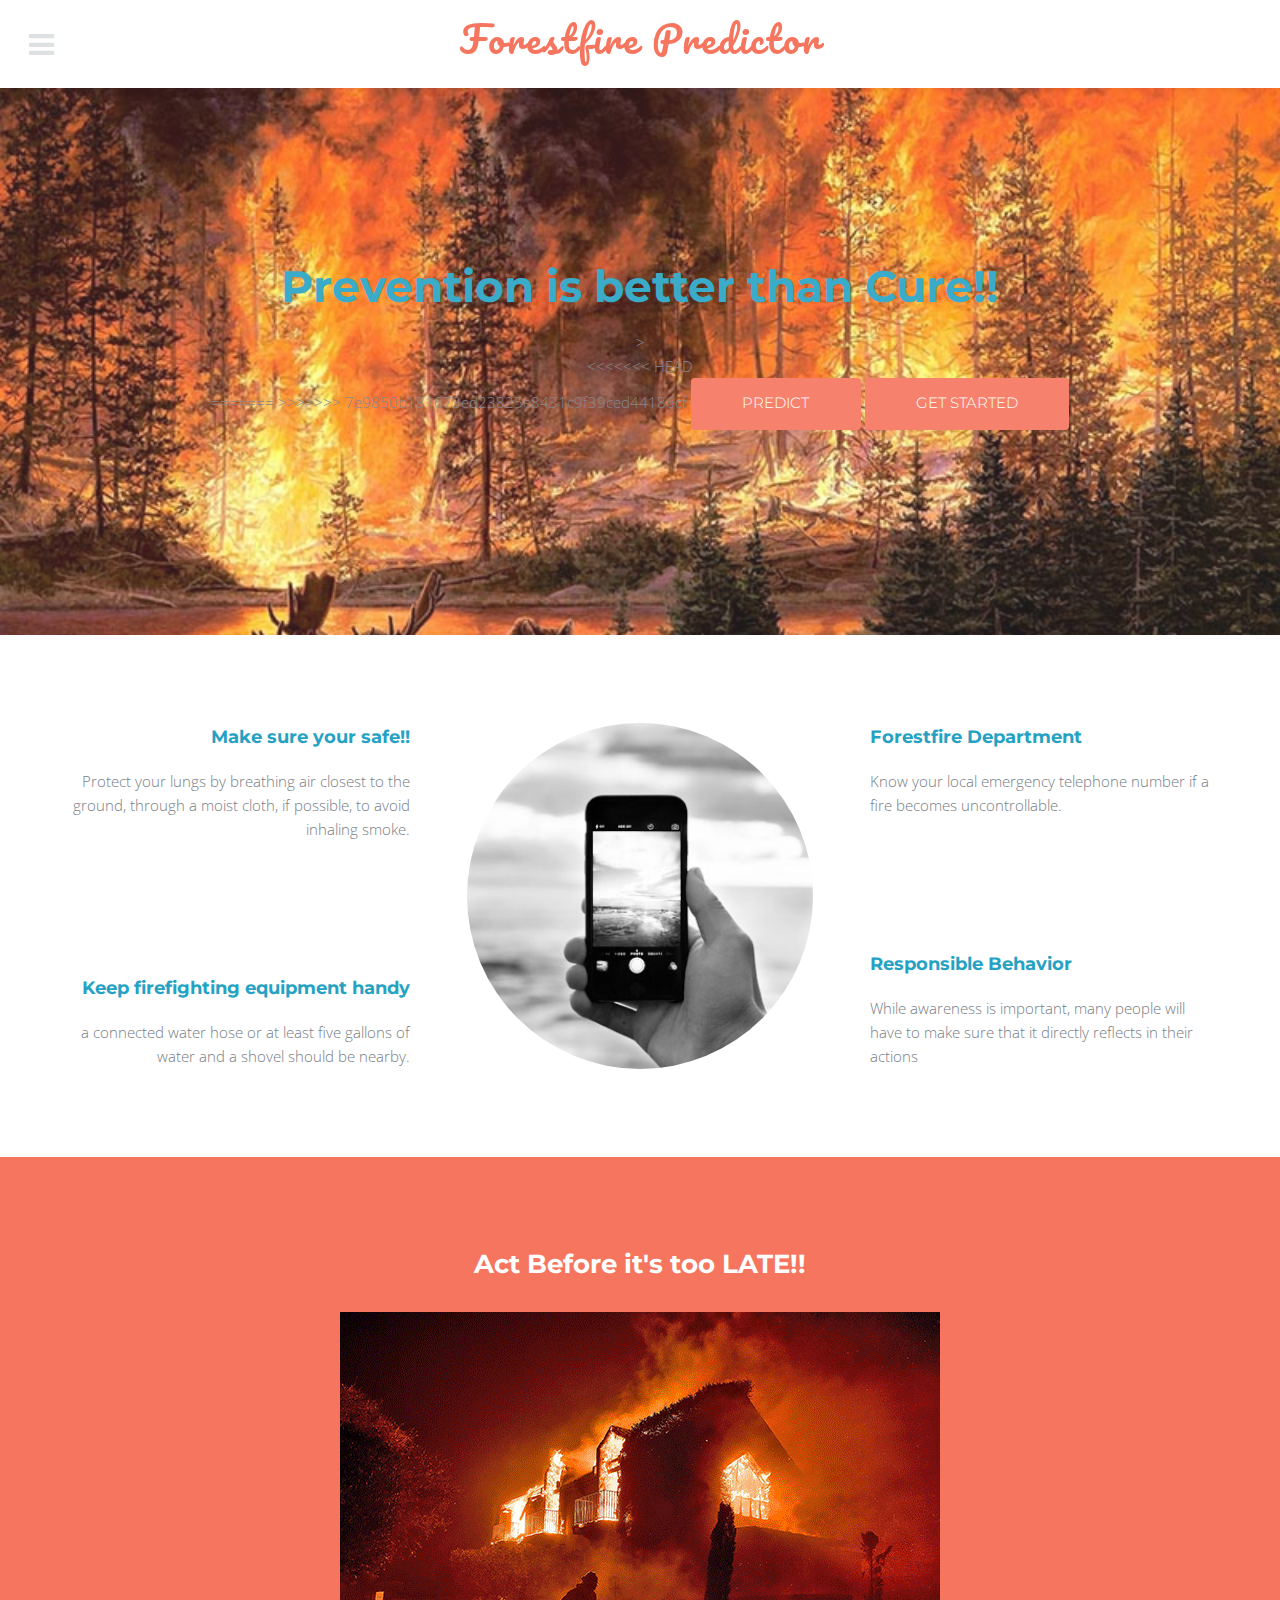
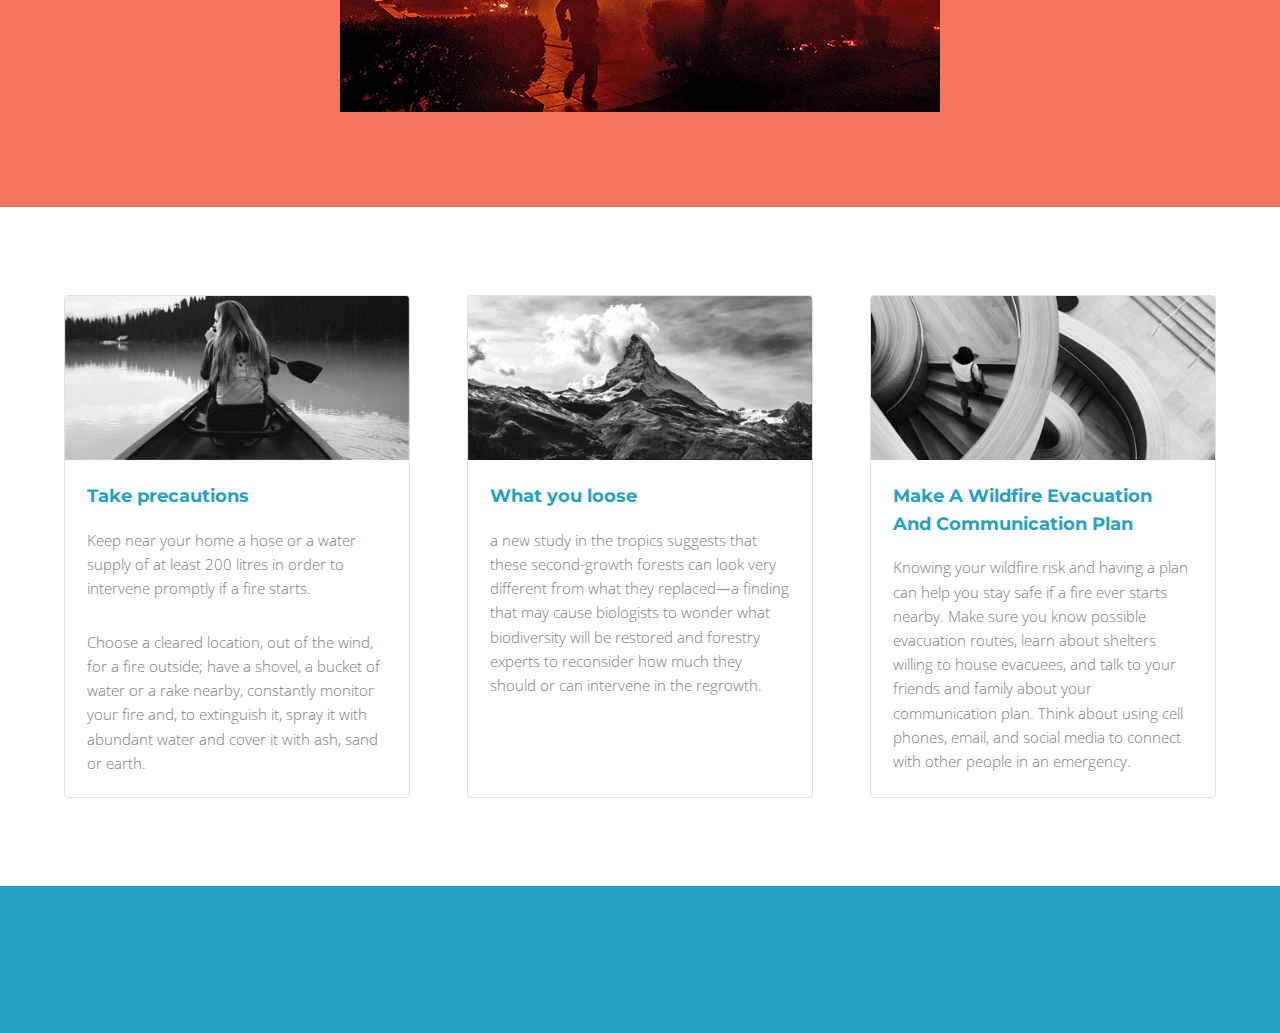
==== commit c6e13ec5: "Add existing file" ====
--- a/Forest_fire/index.html
+++ b/Forest_fire/index.html
@@ -38,7 +38,11 @@
 					<h1>Prevention is better than Cure!!</h1>>
 					<ul class="actions">
 						<li>
-						<form action="../cgi-bin/codefundoo.py" method="get">
+<<<<<<< HEAD
+						<form action="image.html" method="post">
+=======
+						<form action="cgi-bin/codefundoo.py" method="post">
+>>>>>>> 7e9850b181673ed23825e8431c9f39ced44186cf
 						<input type="submit" value="Predict"> <a href="#one" class="button scrolly">Get Started</a></input>
 						</li>
 						</form>
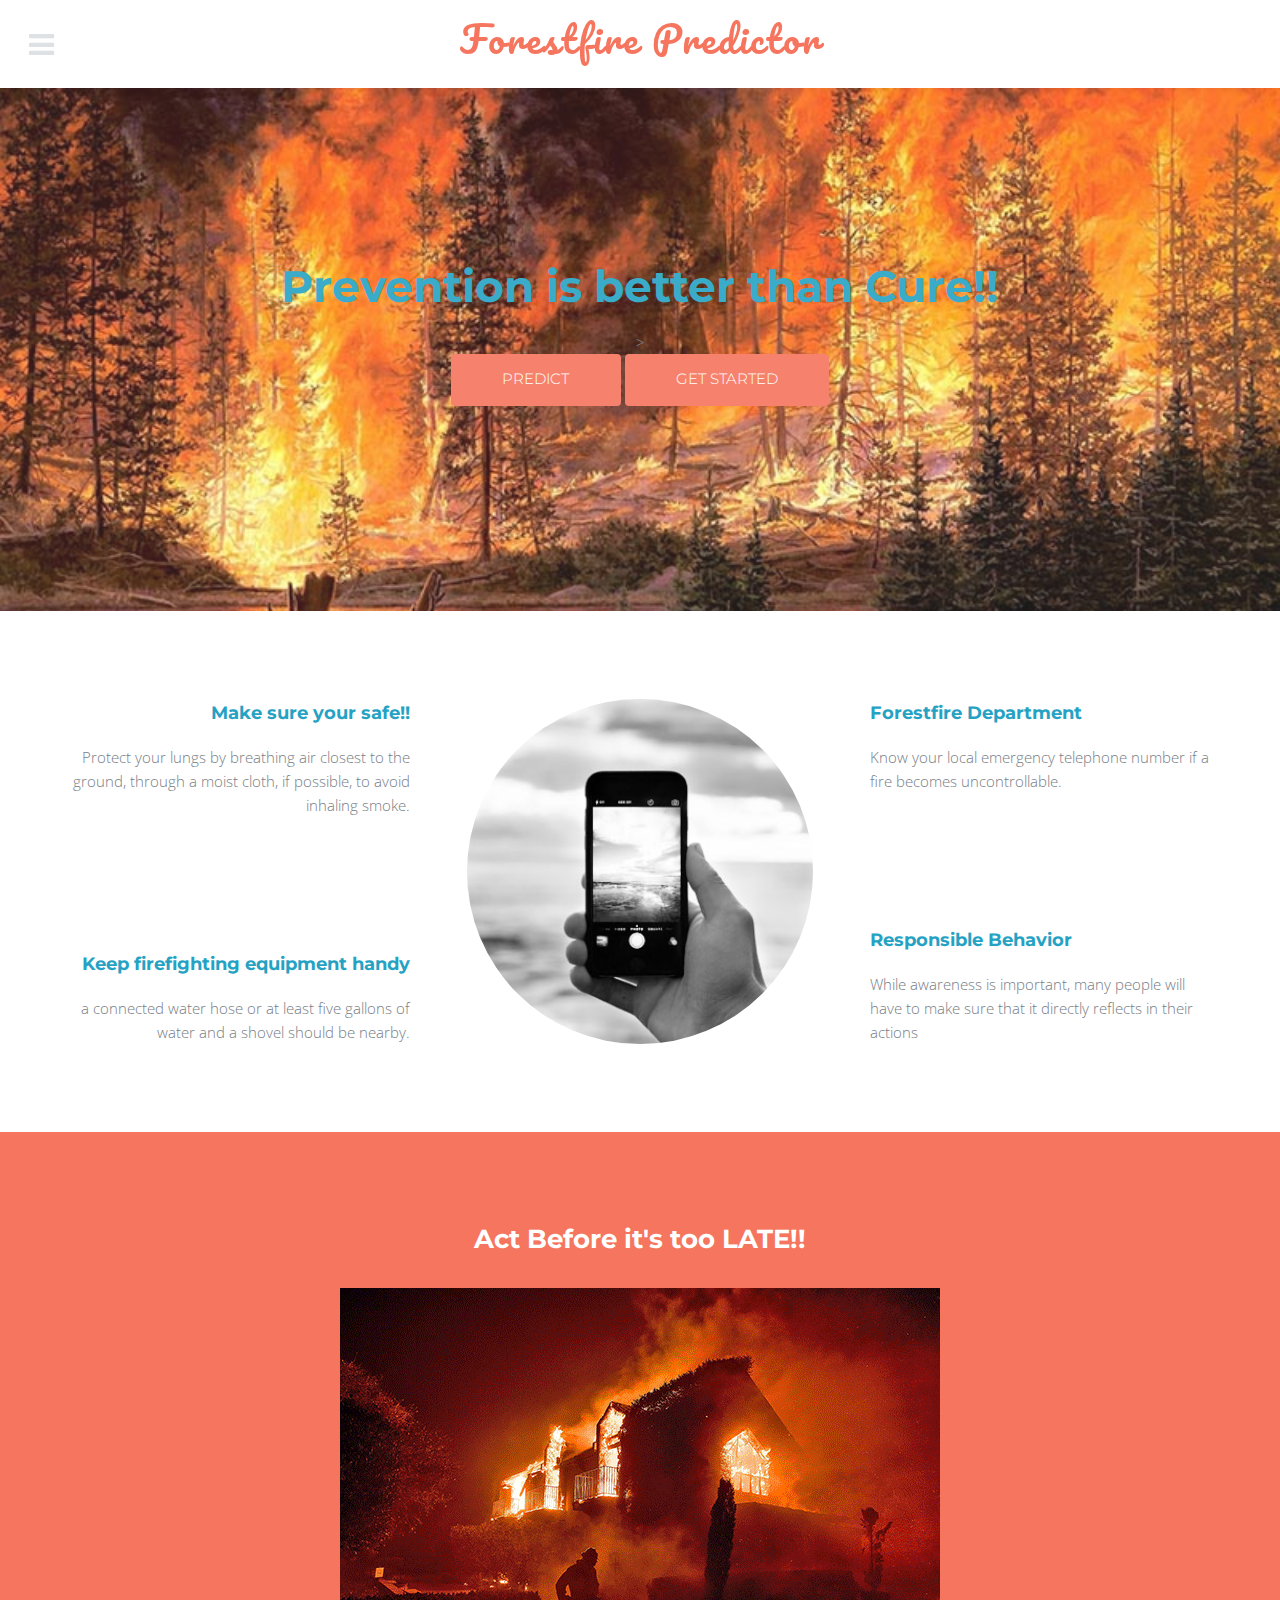
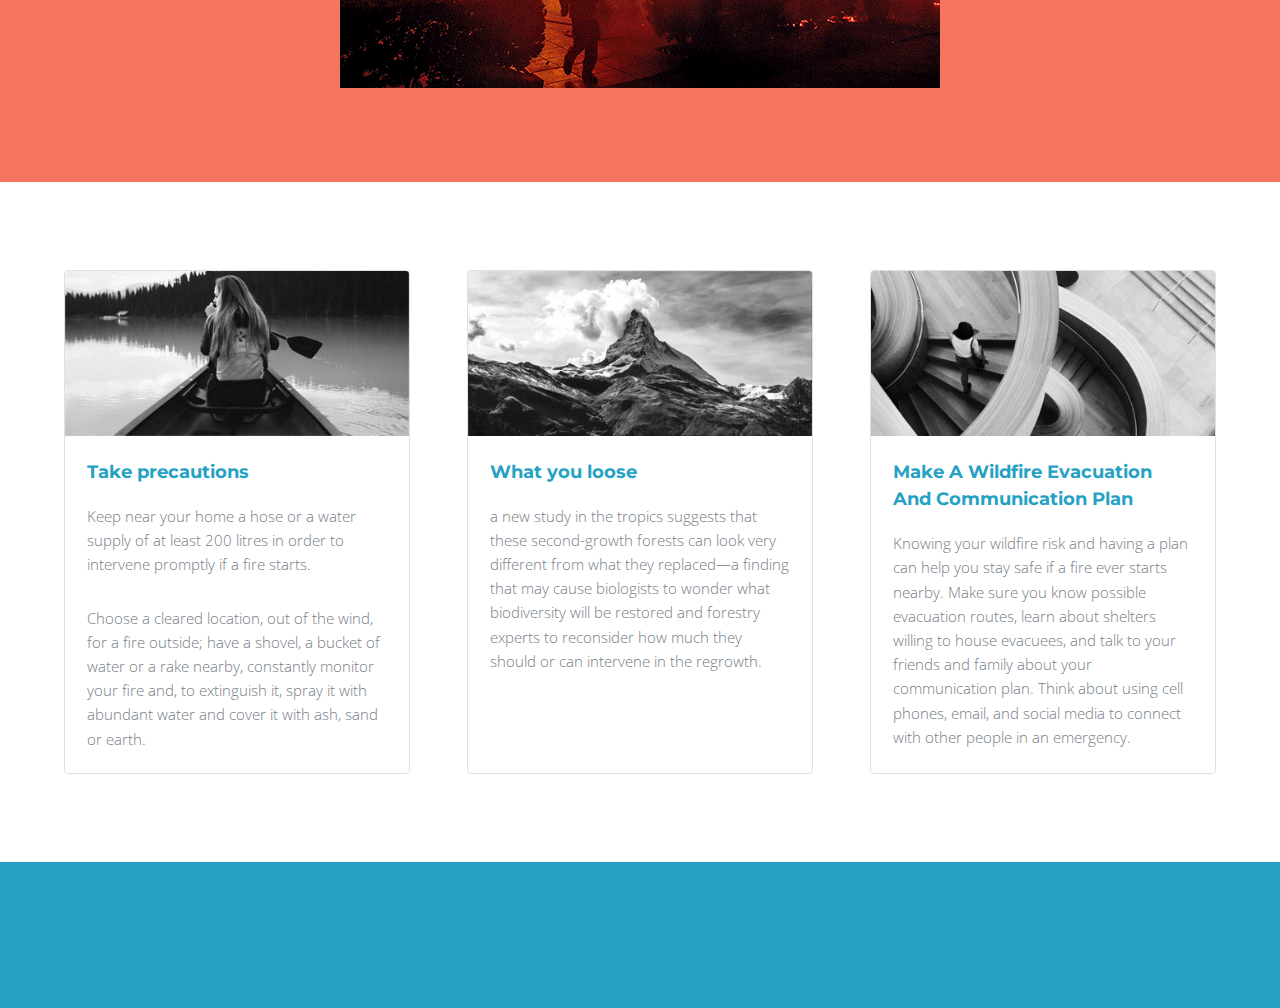
==== commit 2b1cfe90: "Update index.html" ====
--- a/Forest_fire/index.html
+++ b/Forest_fire/index.html
@@ -38,11 +38,11 @@
 					<h1>Prevention is better than Cure!!</h1>>
 					<ul class="actions">
 						<li>
-<<<<<<< HEAD
+
 						<form action="image.html" method="post">
-=======
-						<form action="cgi-bin/codefundoo.py" method="post">
->>>>>>> 7e9850b181673ed23825e8431c9f39ced44186cf
+
+						<form action="image.html" method="post">
+
 						<input type="submit" value="Predict"> <a href="#one" class="button scrolly">Get Started</a></input>
 						</li>
 						</form>
